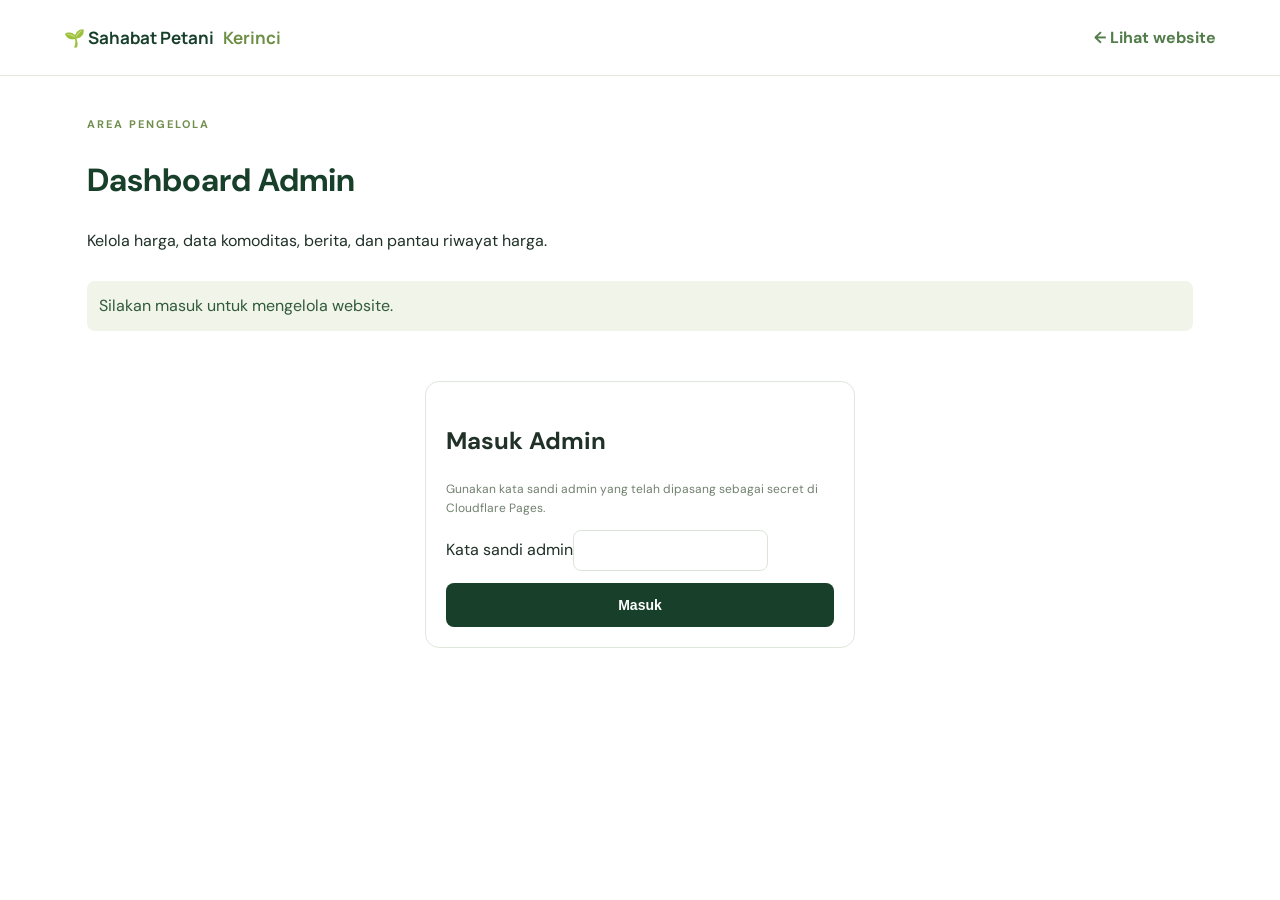
==== admin.html @ 1ff0d072 "Add files via upload" ====
<!doctype html><html lang="id"><head><meta charset="utf-8"><meta name="viewport" content="width=device-width,initial-scale=1"><title>Dashboard Admin | Sahabat Petani Kerinci</title><link rel="icon" href="assets/favicon.svg"><link rel="stylesheet" href="styles.css"><style>
.admin-wrap{max-width:1150px;margin:auto;padding:40px 22px 80px}.admin-top{display:flex;justify-content:space-between;align-items:center;gap:16px;flex-wrap:wrap}.admin-top h1{color:#173f2a}.admin-grid{display:grid;grid-template-columns:220px 1fr;gap:22px;margin-top:24px}.admin-nav,.admin-panel,.login-card{background:white;border:1px solid #dfe7dc;border-radius:14px;padding:20px}.admin-nav{display:grid;align-content:start;gap:8px}.admin-nav button{border:0;background:#f1f6ed;padding:12px;border-radius:8px;text-align:left;color:#315b3b;font-weight:700;cursor:pointer}.admin-nav button.active{background:#173f2a;color:white}.admin-panel h2{margin-top:0;color:#173f2a}.admin-form{display:grid;grid-template-columns:repeat(2,minmax(0,1fr));gap:12px;margin:18px 0}.admin-form label{display:grid;gap:6px;font-size:13px;font-weight:700;color:#536357}.admin-form input,.admin-form textarea,.admin-form select{width:100%;padding:11px;border:1px solid #dce4d9;border-radius:8px;font:inherit}.admin-form textarea{min-height:95px}.admin-form .wide{grid-column:1/-1}.admin-actions{display:flex;gap:8px;flex-wrap:wrap}.admin-list{width:100%;border-collapse:collapse;font-size:13px;margin-top:18px}.admin-list td,.admin-list th{padding:10px;border-bottom:1px solid #e4eae1;text-align:left;vertical-align:top}.admin-list button{border:0;border-radius:6px;padding:6px 9px;cursor:pointer}.danger{background:#fbe9e7;color:#9d342c}.status{padding:12px;border-radius:8px;background:#f0f4e9;color:#315b3b;margin:12px 0}.hidden{display:none!important}.login-card{max-width:430px;margin:50px auto}.login-card form{display:grid;gap:12px}.login-card input{padding:12px;border:1px solid #dce4d9;border-radius:8px}.admin-help{font-size:12px;color:#71806f;line-height:1.6}.stat-cards{display:grid;grid-template-columns:repeat(3,1fr);gap:12px}.stat-cards div{padding:16px;background:#f1f6ed;border-radius:10px}.stat-cards strong{display:block;font-size:22px;color:#173f2a}@media(max-width:760px){.admin-grid{grid-template-columns:1fr}.admin-nav{grid-template-columns:repeat(2,1fr)}.admin-form{grid-template-columns:1fr}.admin-form .wide{grid-column:1}.stat-cards{grid-template-columns:1fr}}
</style></head><body><header class="site-header"><a class="brand" href="index.html">🌱 Sahabat Petani <b>Kerinci</b></a><a class="back-link" href="index.html">← Lihat website</a></header><main class="admin-wrap"><div class="admin-top"><div><p class="eyebrow">Area pengelola</p><h1>Dashboard Admin</h1><p>Kelola harga, data komoditas, berita, dan pantau riwayat harga.</p></div><button id="logout" class="btn secondary hidden">Keluar</button></div><div id="notice" class="status">Menghubungkan ke layanan data Cloudflare…</div><section id="login-view" class="login-card hidden"><h2>Masuk Admin</h2><p class="admin-help">Gunakan kata sandi admin yang telah dipasang sebagai secret di Cloudflare Pages.</p><form id="login-form"><label>Kata sandi admin<input id="password" type="password" autocomplete="current-password" required></label><button class="btn primary" type="submit">Masuk</button></form></section><section id="dashboard" class="admin-grid hidden"><nav class="admin-nav"><button class="active" data-tab="overview">Ringkasan</button><button data-tab="prices">Harga komoditas</button><button data-tab="crops">Data cabai & kentang</button><button data-tab="news">Berita pertanian</button><button data-tab="stats">Statistik harga</button></nav><div class="admin-panel">
<section class="tab" id="tab-overview"><h2>Ringkasan pengelolaan</h2><div class="stat-cards"><div><strong id="count-prices">0</strong>Catatan harga</div><div><strong id="count-crops">0</strong>Data komoditas</div><div><strong id="count-news">0</strong>Berita diterbitkan</div></div><p class="admin-help">Data yang disimpan di sini akan tersedia di website publik setelah database Cloudflare D1 terhubung.</p></section>
<section class="tab hidden" id="tab-prices"><h2>Perbarui harga komoditas</h2><form id="price-form" class="admin-form"><label>Komoditas<input name="commodity" placeholder="Cabai merah" required></label><label>Harga (Rp)<input name="price" type="number" min="0" required></label><label>Satuan<input name="unit" value="kg" required></label><label>Tanggal<input name="date" type="date" required></label><label>Wilayah<input name="location" value="Kerinci" required></label><label>Sumber data<input name="source" placeholder="Nama pasar/petugas/sumber" required></label><button class="btn primary wide" type="submit">Simpan riwayat harga</button></form><p class="admin-help">Setiap penyimpanan membuat catatan riwayat baru; data lama tidak ditimpa agar grafik perkembangan harga dapat dibuat.</p><div id="price-list"></div></section>
<section class="tab hidden" id="tab-crops"><h2>Manajemen data cabai dan kentang</h2><form id="crop-form" class="admin-form"><input type="hidden" name="id"><label>Komoditas<select name="name"><option>Cabai</option><option>Kentang</option></select></label><label>Varietas / jenis<input name="variety" placeholder="Nama varietas"></label><label class="wide">Deskripsi<textarea name="description" placeholder="Informasi budidaya, karakter, dan catatan penting"></textarea></label><label class="wide">Status<select name="status"><option value="draft">Draft</option><option value="published">Tampilkan di website</option></select></label><button class="btn primary wide" type="submit">Simpan data komoditas</button></form><div id="crop-list"></div></section>
<section class="tab hidden" id="tab-news"><h2>Berita dan informasi pertanian</h2><form id="news-form" class="admin-form"><input type="hidden" name="id"><label class="wide">Judul<input name="title" required></label><label class="wide">Ringkasan<textarea name="summary" required></textarea></label><label>Tanggal<input name="date" type="date" required></label><label>Status<select name="status"><option value="draft">Draft</option><option value="published">Terbitkan</option></select></label><button class="btn primary wide" type="submit">Simpan berita</button></form><div id="news-list"></div></section>
<section class="tab hidden" id="tab-stats"><h2>Statistik perkembangan harga</h2><p class="admin-help">Grafik menggunakan riwayat harga yang dimasukkan admin, bukan harga otomatis dari pasar.</p><label>Komoditas <select id="stats-commodity"></select></label><canvas id="admin-chart" height="260" style="width:100%;margin-top:18px"></canvas><div id="stats-empty" class="status">Belum ada riwayat harga.</div></section>
</div></section></main><script src="admin.js"></script></body></html>
---- styles.css ----
@import url('https://fonts.googleapis.com/css2?family=DM+Sans:wght@400;500;600;700&family=Manrope:wght@500;600;700;800&display=swap');
:root{--green:#173f2a;--green2:#286443;--lime:#cce6a5;--cream:#f7f7ef;--ink:#203128;--muted:#65736a;--line:#e4e9df}
*{box-sizing:border-box}html{scroll-behavior:smooth;scroll-padding-top:90px}body{margin:0;color:var(--ink);font-family:'DM Sans',sans-serif;background:#fff;line-height:1.6}.site-header{height:76px;padding:0 max(5vw,24px);display:flex;align-items:center;justify-content:space-between;border-bottom:1px solid var(--line);background:#fff;position:sticky;top:0;z-index:10}.brand{display:flex;gap:9px;align-items:center;text-decoration:none;color:var(--green);font-family:Manrope,sans-serif;font-weight:700;font-size:17px}.brand-mark{font-size:25px}.brand b{color:#6d8e45}.nav{display:flex;gap:30px}.nav a,.footer a{color:var(--muted);text-decoration:none;font-size:14px}.nav a:hover,.footer a:hover{color:var(--green)}.menu-toggle{display:none;background:none;border:0;font-size:24px;color:var(--green)}
.hero{background:var(--cream);padding:76px max(7vw,24px);display:grid;grid-template-columns:1fr 1fr;align-items:center;gap:50px;min-height:530px}.eyebrow{text-transform:uppercase;letter-spacing:2px;font-size:11px;font-weight:700;color:#718e4d;margin:0 0 14px}.hero h1,.section h2,.calculator-intro h2,.about h2{font:800 clamp(36px,5vw,60px)/1.12 Manrope,sans-serif;letter-spacing:-2px;color:var(--green);margin:0 0 20px}.hero h1 em{font-style:normal;color:#71934d}.hero-text{max-width:540px;color:var(--muted);font-size:17px}.hero-actions{display:flex;gap:12px;margin-top:28px;flex-wrap:wrap}.btn{display:inline-block;padding:13px 20px;border-radius:8px;text-decoration:none;font-weight:700;font-size:14px;border:1px solid transparent;cursor:pointer}.primary{background:var(--green);color:white}.primary:hover{background:var(--green2)}.secondary{border-color:#cbd6c5;color:var(--green);background:white}.hero-proof{display:flex;gap:18px;flex-wrap:wrap;margin-top:24px;color:#63775e;font-size:12px;font-weight:700}.hero-art{height:350px;border-radius:22px;position:relative;overflow:hidden;background:linear-gradient(#dcebc9,#eff3d9 60%,#9ebd78 60%)}.sun{position:absolute;width:75px;height:75px;border-radius:50%;background:#f2c96f;right:18%;top:13%}.hill{position:absolute;bottom:70px;width:120%;height:180px;border-radius:50% 50% 0 0}.hill-back{background:#9ab77a;left:-20%;transform:rotate(-8deg)}.hill-front{background:#527d4a;left:12%;bottom:15px;transform:rotate(8deg)}.field-lines{position:absolute;bottom:-50px;left:20%;width:90%;height:170px;border-top:3px solid #d0dba0;transform:rotate(-18deg);border-radius:50%;box-shadow:0 -18px 0 -1px #d0dba0,0 -36px 0 -1px #d0dba0,0 -54px 0 -1px #d0dba0}.plant{position:absolute;z-index:2;font-size:76px;filter:drop-shadow(0 8px 5px #25472c55)}.plant-one{bottom:52px;left:16%}.plant-two{bottom:30px;right:18%;font-size:92px}.art-label{position:absolute;z-index:3;bottom:18px;left:18px;background:#fffe;padding:12px 16px;border-radius:10px;display:grid;font-size:12px;color:var(--green)}.art-label strong{font-size:13px}.trust-strip{display:flex;justify-content:center;gap:clamp(20px,6vw,80px);padding:20px;background:#fff;border-bottom:1px solid var(--line);color:var(--green);font-weight:700;font-size:14px;flex-wrap:wrap}.section{padding:86px max(7vw,24px)}.section-heading{max-width:650px;margin-bottom:34px}.section h2,.calculator-intro h2,.about h2{font-size:clamp(30px,4vw,42px);letter-spacing:-1.2px;margin-bottom:12px}.section-heading>p:last-child{color:var(--muted);margin:0}.price-panel{border:1px solid var(--line);border-radius:16px;overflow:hidden}.price-panel-head{padding:20px 22px;display:flex;justify-content:space-between;align-items:center;gap:16px;background:#f8faf5}.price-panel-head div{display:grid}.price-panel-head strong{color:var(--green);font:700 17px Manrope,sans-serif}.price-panel-head div span,.table-note{font-size:12px;color:var(--muted)}.data-status{font-size:11px;font-weight:700;color:#856a2b;background:#f7f0dc;padding:7px 10px;border-radius:20px}.price-table-wrap{overflow-x:auto}.price-table{width:100%;border-collapse:collapse;text-align:left;font-size:13px}.price-table th,.price-table td{padding:14px 22px;border-top:1px solid var(--line);white-space:nowrap}.price-table th{color:#6a786b;font-size:11px;text-transform:uppercase;letter-spacing:.7px;background:#fff}.price-table td:first-child{font-weight:700;color:var(--green)}.pending{color:#8b948b;font-style:italic}.table-note{padding:0 22px 18px;margin:10px 0 0}.calculator-section{background:#f0f4e9;padding:80px max(7vw,24px);display:grid;grid-template-columns:.85fr 1.15fr;gap:60px;align-items:start}.calculator-intro>p:not(.eyebrow){color:var(--muted)}.note{margin-top:25px;background:#e2ecd6;border-radius:10px;padding:16px;font-size:13px;color:#496044}.calculator{background:#fff;padding:26px;border-radius:16px;display:grid;grid-template-columns:1fr 1fr;gap:15px;box-shadow:0 12px 35px #1d44200d}.field{display:grid;gap:6px}.field label{font-size:12px;font-weight:700;color:#536357}.field input{width:100%;border:1px solid #dce4d9;border-radius:7px;padding:12px;font:inherit;font-size:14px}.full{grid-column:1/-1}.results{grid-column:1/-1;border-top:1px solid var(--line);padding-top:16px;display:grid;gap:9px}.results div{display:flex;justify-content:space-between;gap:15px;font-size:13px;color:var(--muted)}.results strong{color:var(--ink);font-size:15px}.results .profit-result{background:#edf5e6;border-radius:8px;padding:13px;color:var(--green)}.results .profit-result strong{color:var(--green);font-size:19px}.results p{font-size:12px;color:#71806f;margin:0}.guide-grid{display:grid;grid-template-columns:repeat(3,1fr);gap:18px}.guide-card{border:1px solid var(--line);border-radius:14px;padding:22px}.guide-card>span{font-size:10px;letter-spacing:1.5px;color:#80945f;font-weight:700}.guide-card h3{font:700 20px/1.35 Manrope,sans-serif;color:var(--green);margin:12px 0 8px}.guide-card p{font-size:14px;color:var(--muted)}.guide-card a{color:#648441;font-size:13px;font-weight:700;text-decoration:none}.about{padding:60px max(7vw,24px);background:#173f2a;color:#e7efdf;display:grid;grid-template-columns:1fr 1fr;gap:50px;align-items:center}.about h2{color:#fff}.about .eyebrow{color:#cce6a5}.about>p{max-width:550px;color:#d1dfcf}.footer{padding:35px max(7vw,24px);background:#102e1e;color:#c5d3c2}.footer-brand{color:#fff}.footer p{font-size:13px}.footer div{display:flex;gap:20px;flex-wrap:wrap;margin:20px 0}.footer a{color:#c5d3c2}.footer small{font-size:11px;color:#9eb09b}
.article-page{max-width:850px;margin:auto}.article-page h1{font:800 clamp(34px,5vw,48px)/1.15 Manrope,sans-serif;color:var(--green);letter-spacing:-1.5px}.article-page h2{font:700 24px Manrope,sans-serif;color:var(--green);margin-top:34px}.article-page p,.article-page li{color:#536357}.article-intro{font-size:18px;color:#65736a}.article-callout{background:#f0f4e9;padding:18px;border-radius:10px;margin:22px 0;color:#496044}.back-link{color:#527d4a;font-weight:700;text-decoration:none}
@media(max-width:850px){.calculator-section{grid-template-columns:1fr;gap:25px}.hero{gap:25px}.hero-art{height:290px}.guide-grid{grid-template-columns:1fr 1fr}}
@media(max-width:620px){.site-header{height:66px}.menu-toggle{display:block}.nav{display:none;position:absolute;top:65px;left:0;right:0;background:white;padding:18px 24px;box-shadow:0 10px 20px #0001;flex-direction:column;gap:14px}.nav.open{display:flex}.hero{grid-template-columns:1fr;padding-top:55px}.hero-art{height:260px}.hero-proof{gap:10px}.trust-strip{justify-content:flex-start;padding:18px 24px;gap:18px;font-size:12px}.section{padding-top:60px;padding-bottom:60px}.guide-grid{grid-template-columns:1fr}.calculator{padding:18px;grid-template-columns:1fr}.full,.results{grid-column:1}.about{grid-template-columns:1fr;gap:10px;padding-top:50px;padding-bottom:50px}.hero h1{font-size:43px}.price-panel-head{align-items:flex-start;flex-direction:column}.price-table th,.price-table td{padding:12px 14px}}


/* Panduan komoditas */
.crop-card { position: relative; overflow: hidden; }
.crop-emoji { font-size: 2.4rem; margin: .75rem 0 .25rem; }
.article-hero { display: grid; grid-template-columns: 1.2fr .8fr; gap: 1.5rem; align-items: center; padding: 1.5rem; margin: 1.5rem 0 2rem; border-radius: 22px; background: linear-gradient(135deg, #edf5e9, #f8f4e8); }
.article-hero h1 { margin: .25rem 0 .75rem; }
.article-hero-art { min-height: 180px; display: grid; place-items: center; border-radius: 18px; background: radial-gradient(circle at 50% 35%, #fff8d9, #dcebd5 68%, #c7dfc1); font-size: clamp(4rem, 10vw, 7rem); }
.article-page section { margin: 2rem 0; }
.article-page h2 { color: #214c32; }
.article-page li { margin: .45rem 0; }
.article-meta { color: #617365; font-size: .9rem; }
.article-callout { padding: 1rem 1.2rem; border-left: 4px solid #6b9a55; background: #f1f6ed; border-radius: 8px; margin: 1.25rem 0; }
@media (max-width: 700px) { .article-hero { grid-template-columns: 1fr; } .article-hero-art { min-height: 130px; } }

/* Galeri Pesona Alam Kerinci dan profil pengelola */
.pesona-section { background: #fbfcf8; }
.pesona-grid { display: grid; grid-template-columns: repeat(4, minmax(0, 1fr)); gap: 18px; }
.pesona-card { overflow: hidden; border: 1px solid var(--line); border-radius: 16px; background: #fff; }
.pesona-art { min-height: 180px; display: flex; align-items: center; justify-content: center; gap: 10px; font-size: clamp(3rem, 5vw, 4.5rem); }
.pesona-photo { display: block; width: 100%; height: 190px; object-fit: cover; background: #e7eee4; }
.pesona-caption small { display: block; margin-top: 10px; color: #849080; font-size: 10px; }
.pesona-waterfall .pesona-art { background: linear-gradient(145deg, #d8eee7, #91c9b5 55%, #527e5d); }
.pesona-mountain .pesona-art { background: linear-gradient(160deg, #e5eff4, #b8d0d2 52%, #718d79); }
.pesona-lake .pesona-art { background: linear-gradient(160deg, #dceef0, #91c6c8 58%, #4e8b91); }
.pesona-tea .pesona-art { background: linear-gradient(160deg, #e9efd4, #b7ce8d 55%, #6d965b); }
.pesona-caption { padding: 18px; }
.pesona-caption>span { color: #80945f; font-size: 10px; font-weight: 700; letter-spacing: 1.3px; }
.pesona-caption h3 { margin: 8px 0; color: var(--green); font: 700 17px/1.35 Manrope, sans-serif; }
.pesona-caption p,.gallery-note { margin: 0; color: var(--muted); font-size: 13px; }
.gallery-note { margin-top: 16px; font-size: 12px; }
.about-copy>p { max-width: 550px; color: #d1dfcf; }
.founder-card { display: inline-flex; align-items: center; gap: 12px; margin-top: 12px; padding: 12px 16px; border: 1px solid #ffffff35; border-radius: 12px; background: #ffffff0d; }
.founder-avatar { display: grid; place-items: center; width: 42px; height: 42px; border-radius: 50%; background: #ffffff1b; font-size: 22px; }
.founder-card div { display: grid; line-height: 1.4; }
.founder-card strong { color: #fff; font-size: 14px; }
.founder-card div span { color: #cce6a5; font-size: 12px; }
@media (max-width: 900px) { .pesona-grid { grid-template-columns: repeat(2, minmax(0, 1fr)); } }
@media (max-width: 620px) { .pesona-grid { grid-template-columns: 1fr; } .pesona-art { min-height: 150px; } .pesona-photo { height: 210px; } }

/* V3.4 — identitas penggagas */
.about-tagline{max-width:520px;color:#d1dfcf;font-size:16px;line-height:1.7}.founder-card{display:flex;max-width:100%;padding:18px 20px;margin-top:18px;gap:15px}.founder-avatar{width:52px;height:52px;flex:0 0 52px;font-size:26px}.founder-card div{gap:4px}.founder-card .founder-label{font-size:10px;letter-spacing:1.5px;font-weight:800;color:#cce6a5}.founder-card strong{font-size:clamp(17px,2.2vw,23px);line-height:1.35}.founder-card .name-amp{color:#cce6a5;font-weight:500}.founder-card div>span:last-child{font-size:13px}

/* V3.6 public news and price history */
.public-stats{padding:22px;margin:20px 22px 22px;background:#f8faf5;border:1px solid var(--line);border-radius:12px}.public-stats h3{color:var(--green);margin:0 0 6px}.public-stats p,.public-stats label{font-size:12px;color:var(--muted)}.public-stats select{margin:8px;padding:8px;border:1px solid var(--line);border-radius:7px}.public-stats canvas{display:block;width:100%;max-height:180px}.news-grid{display:grid;grid-template-columns:repeat(3,minmax(0,1fr));gap:18px}.news-card{border:1px solid var(--line);border-radius:14px;padding:20px;background:#fff}.news-card small{color:#81965f;font-size:11px}.news-card h3{color:var(--green);font:700 19px/1.35 Manrope,sans-serif}.news-card p,.empty-news{color:var(--muted);font-size:14px}.price-value{font-weight:700;color:var(--green)}@media(max-width:700px){.news-grid{grid-template-columns:1fr}.public-stats{margin:15px;padding:14px}}
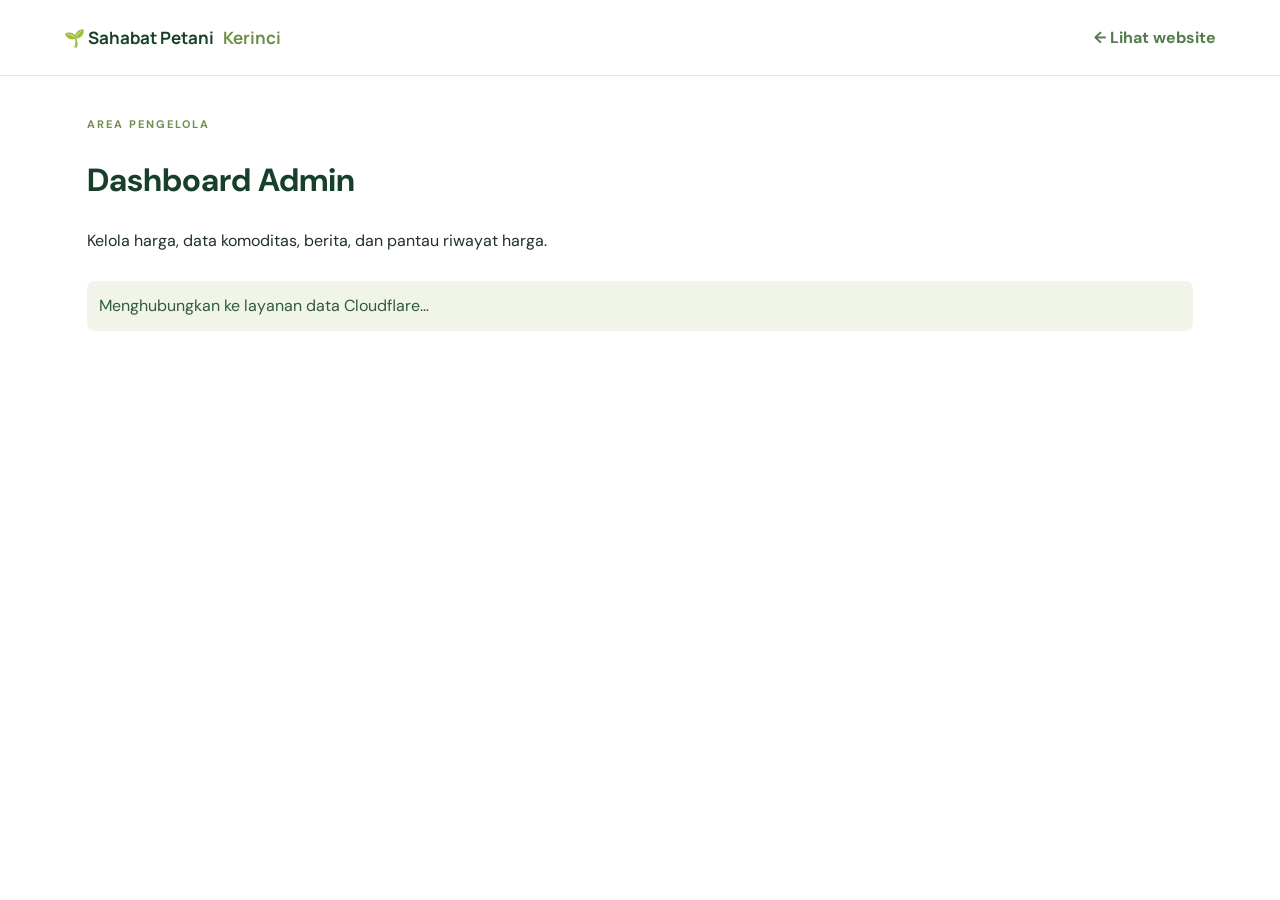
==== commit d8f1fb10: "Update admin.html" ====
--- a/admin.html
+++ b/admin.html
@@ -6,4 +6,4 @@
 <section class="tab hidden" id="tab-crops"><h2>Manajemen data cabai dan kentang</h2><form id="crop-form" class="admin-form"><input type="hidden" name="id"><label>Komoditas<select name="name"><option>Cabai</option><option>Kentang</option></select></label><label>Varietas / jenis<input name="variety" placeholder="Nama varietas"></label><label class="wide">Deskripsi<textarea name="description" placeholder="Informasi budidaya, karakter, dan catatan penting"></textarea></label><label class="wide">Status<select name="status"><option value="draft">Draft</option><option value="published">Tampilkan di website</option></select></label><button class="btn primary wide" type="submit">Simpan data komoditas</button></form><div id="crop-list"></div></section>
 <section class="tab hidden" id="tab-news"><h2>Berita dan informasi pertanian</h2><form id="news-form" class="admin-form"><input type="hidden" name="id"><label class="wide">Judul<input name="title" required></label><label class="wide">Ringkasan<textarea name="summary" required></textarea></label><label>Tanggal<input name="date" type="date" required></label><label>Status<select name="status"><option value="draft">Draft</option><option value="published">Terbitkan</option></select></label><button class="btn primary wide" type="submit">Simpan berita</button></form><div id="news-list"></div></section>
 <section class="tab hidden" id="tab-stats"><h2>Statistik perkembangan harga</h2><p class="admin-help">Grafik menggunakan riwayat harga yang dimasukkan admin, bukan harga otomatis dari pasar.</p><label>Komoditas <select id="stats-commodity"></select></label><canvas id="admin-chart" height="260" style="width:100%;margin-top:18px"></canvas><div id="stats-empty" class="status">Belum ada riwayat harga.</div></section>
-</div></section></main><script src="admin.js"></script></body></html>+</div></section></main><script src="admin.js?v=4"></script></body></html>
